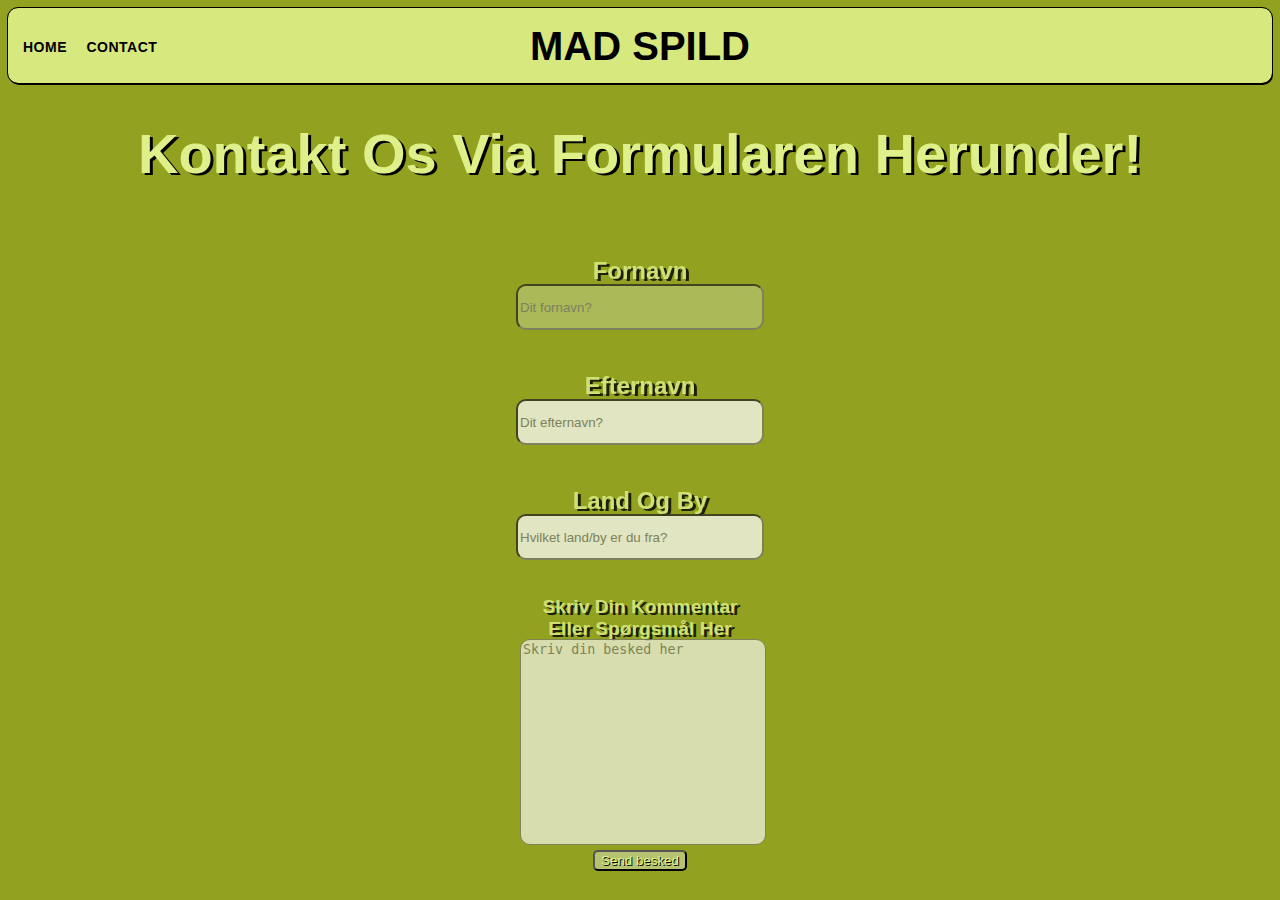
==== src/main/resources/templates/contact.html @ 96c90697 "commit number 21323 -" ====
<!DOCTYPE html>
<html lang="en" xmlns:th="http://www.thymeleaf.org">

<head>
    <meta name="viewport" content="width=device-width, initial-scale=1.0">
    <meta charset="UTF-8">
    <title>Contact Us</title>
    <link rel="stylesheet" th:href="@{css/layout.css}" href="../static/css/layout.css">
    <link rel="stylesheet" th:href="@{css/homebtn.css}" href="../static/css/homebtn.css">
    <link rel="stylesheet" th:href="@{css/navbar.css}" href="../static/css/navbar.css">
    <link rel="stylesheet" th:href="@{css/contactformular.css}" href="../static/css/contactformular.css">
    <link rel="stylesheet" th:href="@{css/scrollbar.css}" href="../static/css/scrollbar.css">
</head>
<body class="bg">
<div class="nav-container">
    <nav>
        <input type="checkbox" id="nav-toggle">
        <label for="nav-toggle" class="burger-menu">
            <img src="images/menulogo.png" alt="" width="40px">
        </label>
        <div class="left-menu">
            <a href="index">Home</a>
            <a href="contact">Contact</a>
        </div>
        <a href="index" class="logo">MAD SPILD</a>
    </nav>
</div>
<h1>Kontakt os via formularen herunder!</h1>

<div align="center">
    <form>
        <div class="formula">
            <label for="fname"><h3>Fornavn</h3></label>


            <input type="text" id="fname" name="firstname" placeholder="Dit fornavn?" autofocus>
            <br> <br>

            <label for="lname"><h3>Efternavn</h3> </label>
            <input type="text" id="lname" name="lastname" placeholder="Dit efternavn?">
            <br> <br>
            <label for="country"><h3>Land og by</h3></label>

            <input type="text" id="country" name="countryname" placeholder="Hvilket land/by er du fra?">

        </div>
        <div class="commentbox">
            <label for="subject"><h4>Skriv din kommentar eller spørgsmål her</h4></label>
            <textarea class="commentbox" id="subject" name="subject" placeholder="Skriv din besked her"></textarea>
        </div>
        <br>
        <br>
        <br>
        <input type="submit" value="Send besked" style="background-color: #B6C471; color: rgb(223, 240, 138); text-shadow: 1px 1px black; border-color: black; border-color: black; border-radius: 5px">


    </form>
</div>

</body>


</html>
---- src/main/resources/static/css/layout.css ----
.bg {
    background-image: url("../images/RemovedBackground.png");
    background-color: #93A120;
    height: 100%;
    background-position: center;
    background-repeat: no-repeat;
    background-attachment: fixed;
    background-size: cover;
    overflow: scroll;
    overflow-x: hidden;
}

body {
    font-family: Montserrat, Helvetica, sans-serif;
}

h1 {
    font-size: 3.5rem;
    text-align: center;
    text-transform: capitalize;
    color: rgb(223, 240, 138);
    text-shadow: 3px 2px black;

}

@media (max-width: 600px) {
    nav, article .grid-container .image-container {
        width: 100%;
        display: grid;
    }
}

.grid-container {
    display: flex;
    flex-wrap: wrap;
    gap: 10px 25px;
    grid-template-columns: auto auto;
    margin-bottom: 10px;
    margin-top: 10px;
}

.grid-item {
    outline: 1px solid black;
    box-shadow: 1px 2px black;
    line-height: 1.6;
    background: rgb(223, 240, 138, 0.9);
    padding: 20px;
    border-radius: 10px;

}

.image-container {
    justify-content: center;
    display: flex;
    flex-wrap: wrap;
    gap: 10px 35px;
    grid-template-columns: auto auto auto auto;
}

.zoom {
    padding: 50px;
    transition: transform .2s;
    margin: 0 auto;
}

.zoom:hover {
    transform: scale(1.5);
}

.image-container.zoom{

}
---- src/main/resources/static/css/homebtn.css ----
.moveImg .bottom{
    position: absolute;
    left: 50%;
    top: 5%;
    -webkit-transition: left 1s;
    -moz-transition: left 1s;
    -o-transition: left 1s;
}

.moveImg .top{
    position: absolute;
    right: 50%;
    -webkit-transition: right 1s;
    -moz-transition: right 1s;
    -o-transition: right 1s;
}

.moveImg:hover .bottom{
    left: 40%;
    -webkit-transition: left 0.5s;
    -moz-transition: left 0.5s;
    -o-transition: left 0.5s;
}

.moveImg:hover .top{
    right: 60%;
    -webkit-transition: right 0.5s;
    -moz-transition: right 0.5s;
    -o-transition: right 0.5s;
}
---- src/main/resources/static/css/navbar.css ----
.nav-container {
    width: 100%;
    height: 75px;
    background: rgb(223, 240, 138, 0.9);
    margin: 0;
    border-radius: 10px;
    outline: 1px solid black;
    box-shadow: 1px 2px black;
}

nav {
    max-width: 1720px;
    margin: 0 auto;

    display: grid;
    grid-template-columns: 1fr auto 1fr;
}

.left-menu {
    grid-column: 1;
    align-self: center;
}

.logo {
    grid-column: 2;
}

#nav-toggle, .burger-menu {
    display: none;
}

@media only screen and (max-width: 1025px) {
    .burger-menu {
        display: inline-block;
        width: 40px;
        grid-column: 1;
        align-self: center;
        margin-left: 20px;
    }

    .left-menu {
        display: none;
    }

    #nav-toggle:checked ~ .left-menu {
        display: grid;
        grid-row: 2;
        background: rgb(223, 240, 138);
        border-radius: 10px;
        z-index: 1;
    }
}

nav a {
    color: black;
    text-decoration: none;
    text-transform: uppercase;
    font-family: 'Oswald', sans-serif;
    font-weight: bold;

}

nav a:hover {
    opacity: .7;
}

.left-menu a {
    padding: 10px 0;
    margin-left: 15px;
    font-size: 14px;
    font-weight: bold;
    letter-spacing: 0.5px;
}

.logo {
    font-size: 40px;
    padding: 1rem;
}
---- src/main/resources/static/css/contactformular.css ----
.formula {
    color: brown;
    opacity: 80%;
    padding: 10px;
    text-align: center;
    resize: none;
    border-radius: 5%;

}

h3 {
    font-size: 1.5rem;
    text-align: center;
    text-transform: capitalize;
    color: rgb(223, 240, 138);
    text-shadow: 3px 2px black;
    margin-bottom: -1px;



}
h4 {
    font-size: 1.2rem;
    text-align: center;
    text-transform: capitalize;
    color: rgb(223, 240, 138);
    text-shadow: 3px 2px black;
    margin-bottom: -1px;


}

.commentbox {
    color: brown;
    height: 200px;
    width: 240px;
    opacity: 80%;
    resize: none;
    border-radius: 10px;

}
input[type="text"] {
    width: 240px;
    height: 40px;
    color: brown;
    opacity: 90%;
    border-radius: 10px;
}

input[type="text"]:focus {
  outline: none;
    background-color: #B6C471;
}

textarea:focus {

    outline: none;
    background-color: #B6C471;

}
---- src/main/resources/static/css/scrollbar.css ----
/* width */
::-webkit-scrollbar {
    width: 20px;
}

/* Track */
::-webkit-scrollbar-track {
    box-shadow: inset 0 0 5px grey;
    border-radius: 10px;
}

/* Handle */
::-webkit-scrollbar-thumb {
    background: rgba(49, 52, 29, 0.5);
    border-radius: 10px;
    height: 20px;

}

/* Handle on hover */
::-webkit-scrollbar-thumb:hover {
    background: rgb(223, 240, 138, 0.5);
}
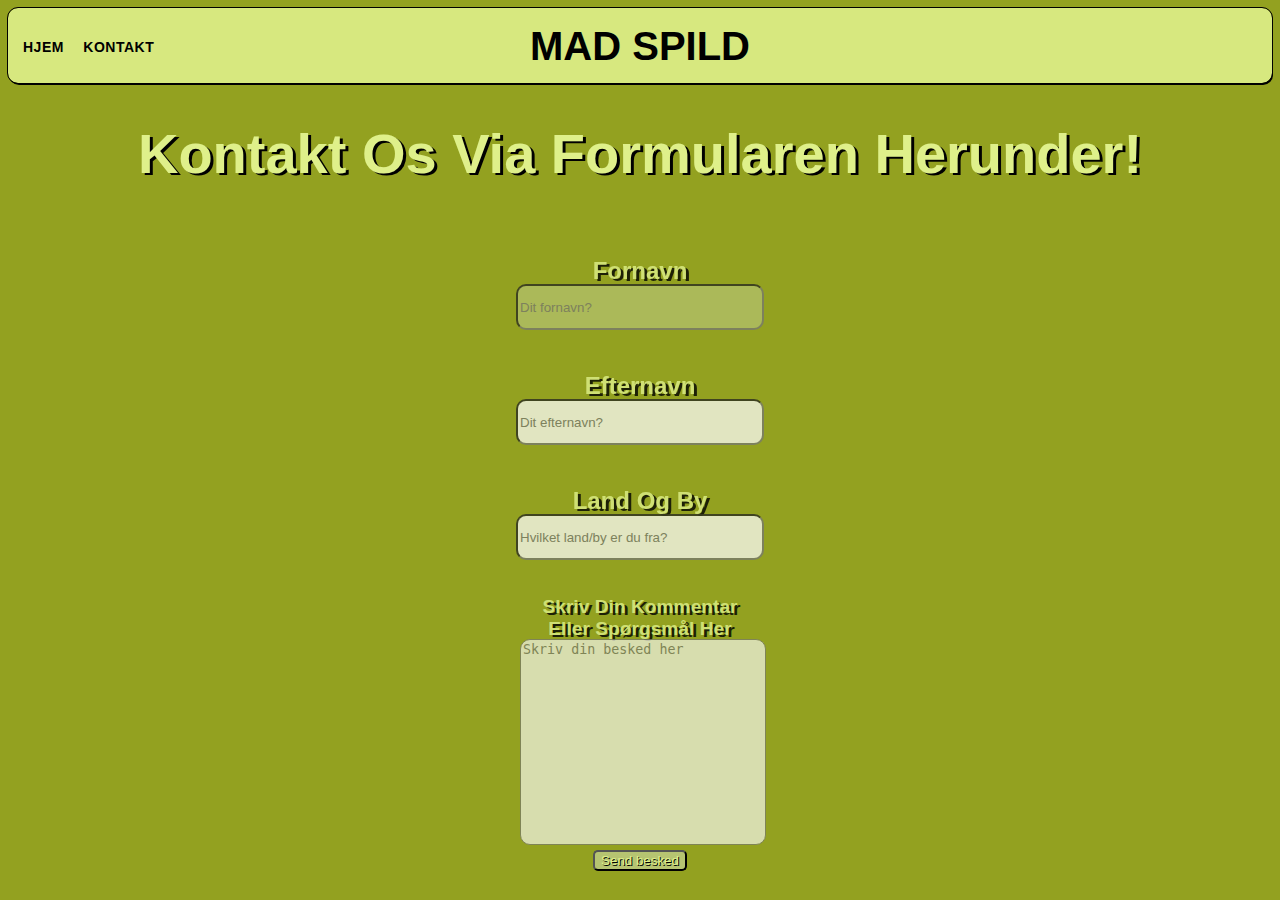
==== commit 0449d9a8: "Small changes" ====
--- a/src/main/resources/templates/contact.html
+++ b/src/main/resources/templates/contact.html
@@ -19,8 +19,8 @@
             <img src="images/menulogo.png" alt="" width="40px">
         </label>
         <div class="left-menu">
-            <a href="index">Home</a>
-            <a href="contact">Contact</a>
+            <a href="index">Hjem</a>
+            <a href="contact">Kontakt</a>
         </div>
         <a href="index" class="logo">MAD SPILD</a>
     </nav>
--- a/src/main/resources/static/css/layout.css
+++ b/src/main/resources/static/css/layout.css
@@ -45,27 +45,27 @@
     box-shadow: 1px 2px black;
     line-height: 1.6;
     background: rgb(223, 240, 138, 0.9);
-    padding: 20px;
+    padding: 10px;
     border-radius: 10px;
-
 }
 
 .image-container {
     justify-content: center;
     display: flex;
     flex-wrap: wrap;
-    gap: 10px 35px;
+    gap: 25px 20px;
     grid-template-columns: auto auto auto auto;
+
 }
 
 .zoom {
-    padding: 50px;
+    /*padding: 50px;*/
     transition: transform .2s;
     margin: 0 auto;
 }
 
 .zoom:hover {
-    transform: scale(1.5);
+    transform: scale(1.1);
 }
 
 .image-container.zoom{
--- a/src/main/resources/static/css/navbar.css
+++ b/src/main/resources/static/css/navbar.css
@@ -9,9 +9,7 @@
 }
 
 nav {
-    max-width: 1720px;
     margin: 0 auto;
-
     display: grid;
     grid-template-columns: 1fr auto 1fr;
 }
@@ -29,7 +27,7 @@
     display: none;
 }
 
-@media only screen and (max-width: 1025px) {
+@media only screen and (max-width: 600px) {
     .burger-menu {
         display: inline-block;
         width: 40px;
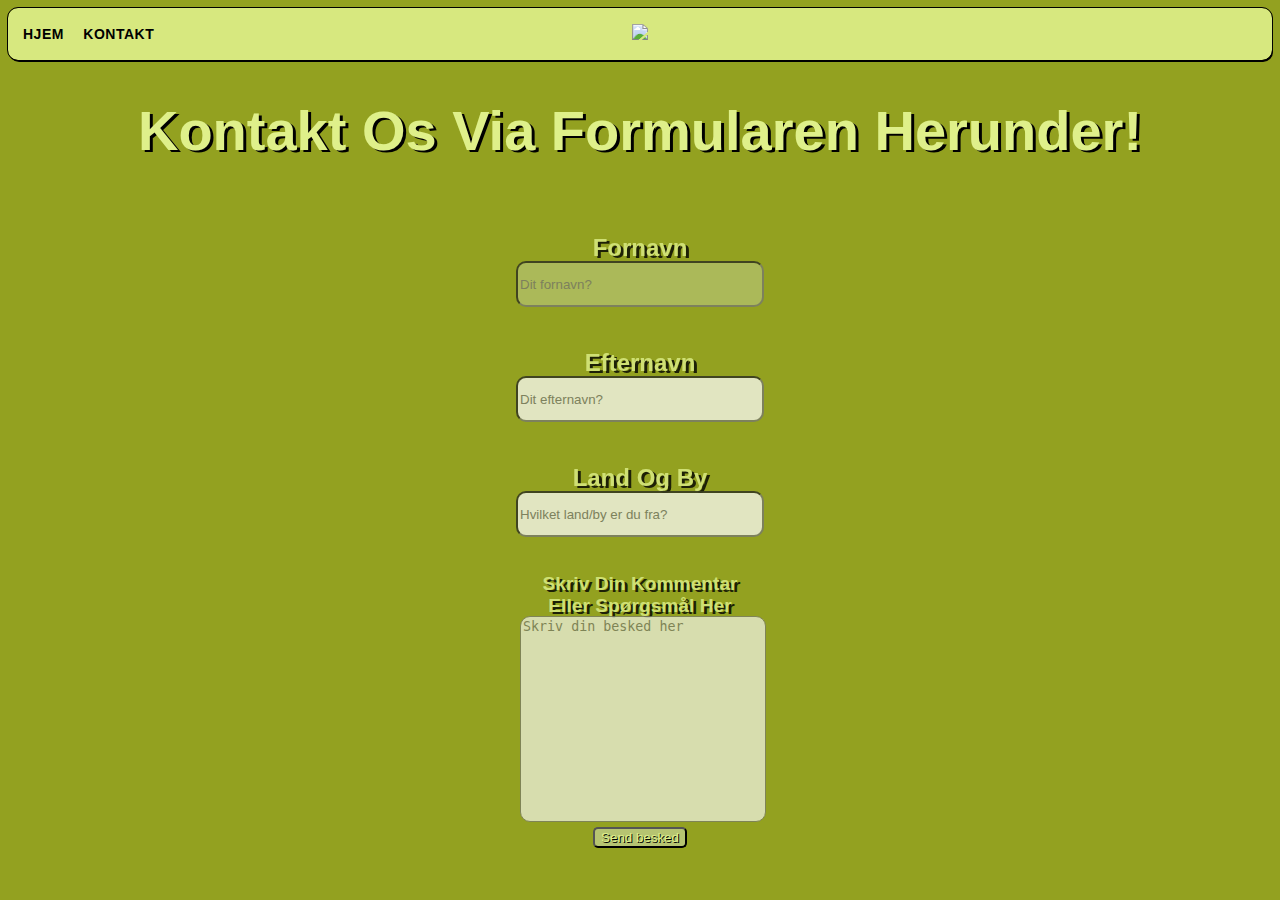
==== commit 23d16c3c: "logo added to last page" ====
--- a/src/main/resources/templates/contact.html
+++ b/src/main/resources/templates/contact.html
@@ -4,7 +4,7 @@
 <head>
     <meta name="viewport" content="width=device-width, initial-scale=1.0">
     <meta charset="UTF-8">
-    <title>Contact Us</title>
+    <title>madspild.dk - Kontakt formular</title>
     <link rel="stylesheet" th:href="@{css/layout.css}" href="../static/css/layout.css">
     <link rel="stylesheet" th:href="@{css/homebtn.css}" href="../static/css/homebtn.css">
     <link rel="stylesheet" th:href="@{css/navbar.css}" href="../static/css/navbar.css">
@@ -22,7 +22,9 @@
             <a href="index">Hjem</a>
             <a href="contact">Kontakt</a>
         </div>
-        <a href="index" class="logo">MAD SPILD</a>
+        <a href="index" class="logo zoom">
+            <img src="images/DanmarkXMadspild.png" width="90%">
+        </a>
     </nav>
 </div>
 <h1>Kontakt os via formularen herunder!</h1>
--- a/src/main/resources/static/css/layout.css
+++ b/src/main/resources/static/css/layout.css
@@ -1,6 +1,6 @@
 
 .bg {
-    background-image: url("../images/RemovedBackground.png");
+    background-image: url("https://i.imgur.com/N8agZqq.png");
     background-color: #93A120;
     height: 100%;
     background-position: center;
@@ -11,8 +11,11 @@
     overflow-x: hidden;
 }
 
+
+
 body {
     font-family: Montserrat, Helvetica, sans-serif;
+    font-size: 16px;
 }
 
 h1 {
@@ -25,7 +28,7 @@
 }
 
 @media (max-width: 600px) {
-    nav, article .grid-container .image-container {
+    nav, article .grid-container .image-container{
         width: 100%;
         display: grid;
     }
@@ -33,20 +36,22 @@
 
 .grid-container {
     display: flex;
+    justify-content: center;
     flex-wrap: wrap;
-    gap: 10px 25px;
-    grid-template-columns: auto auto;
+    gap: 10px 20px;
     margin-bottom: 10px;
     margin-top: 10px;
 }
 
 .grid-item {
+    text-align: center;
     outline: 1px solid black;
     box-shadow: 1px 2px black;
     line-height: 1.6;
     background: rgb(223, 240, 138, 0.9);
     padding: 10px;
     border-radius: 10px;
+    justify-content: space-between;
 }
 
 .image-container {
@@ -59,7 +64,6 @@
 }
 
 .zoom {
-    /*padding: 50px;*/
     transition: transform .2s;
     margin: 0 auto;
 }
--- a/src/main/resources/static/css/navbar.css
+++ b/src/main/resources/static/css/navbar.css
@@ -1,6 +1,6 @@
 .nav-container {
     width: 100%;
-    height: 75px;
+    height: 10%;
     background: rgb(223, 240, 138, 0.9);
     margin: 0;
     border-radius: 10px;
@@ -21,13 +21,14 @@
 
 .logo {
     grid-column: 2;
+    padding: 1rem;
 }
 
 #nav-toggle, .burger-menu {
     display: none;
 }
 
-@media only screen and (max-width: 600px) {
+@media only screen and (max-width: 960px) {
     .burger-menu {
         display: inline-block;
         width: 40px;
@@ -68,9 +69,4 @@
     font-size: 14px;
     font-weight: bold;
     letter-spacing: 0.5px;
-}
-
-.logo {
-    font-size: 40px;
-    padding: 1rem;
 }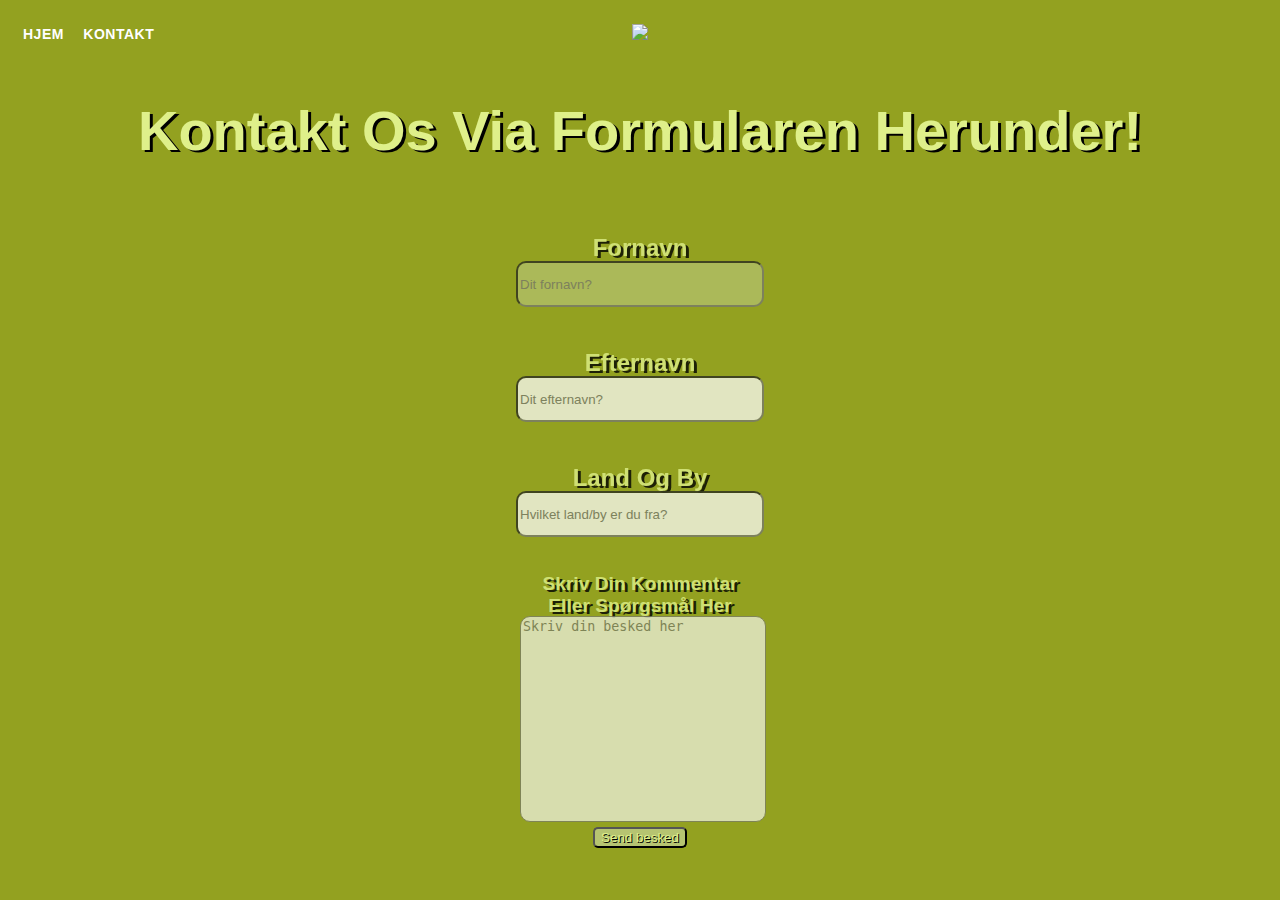
==== commit a93f76cd: "changed nav to treansparent and logo to white with" ====
--- a/src/main/resources/templates/contact.html
+++ b/src/main/resources/templates/contact.html
@@ -6,7 +6,6 @@
     <meta charset="UTF-8">
     <title>madspild.dk - Kontakt formular</title>
     <link rel="stylesheet" th:href="@{css/layout.css}" href="../static/css/layout.css">
-    <link rel="stylesheet" th:href="@{css/homebtn.css}" href="../static/css/homebtn.css">
     <link rel="stylesheet" th:href="@{css/navbar.css}" href="../static/css/navbar.css">
     <link rel="stylesheet" th:href="@{css/contactformular.css}" href="../static/css/contactformular.css">
     <link rel="stylesheet" th:href="@{css/scrollbar.css}" href="../static/css/scrollbar.css">
@@ -19,11 +18,11 @@
             <img src="images/menulogo.png" alt="" width="40px">
         </label>
         <div class="left-menu">
-            <a href="index">Hjem</a>
-            <a href="contact">Kontakt</a>
+            <a href="index" class="logo zoom">Hjem</a>
+            <a href="contact" class="logo zoom">Kontakt</a>
         </div>
         <a href="index" class="logo zoom">
-            <img src="images/DanmarkXMadspild.png" width="90%">
+            <img src="images/X.png" width="90%">
         </a>
     </nav>
 </div>
--- a/src/main/resources/static/css/navbar.css
+++ b/src/main/resources/static/css/navbar.css
@@ -1,11 +1,11 @@
 .nav-container {
     width: 100%;
     height: 10%;
-    background: rgb(223, 240, 138, 0.9);
-    margin: 0;
+    /*background: #F9D79F;*/
+    margin-bottom: 3%;
     border-radius: 10px;
-    outline: 1px solid black;
-    box-shadow: 1px 2px black;
+    /*outline: 1px solid black;
+    box-shadow: 1px 2px black;*/
 }
 
 nav {
@@ -44,14 +44,15 @@
     #nav-toggle:checked ~ .left-menu {
         display: grid;
         grid-row: 2;
-        background: rgb(223, 240, 138);
-        border-radius: 10px;
+        color: black;
+        background: rgba(126, 126, 126, 0.34);
+        border-radius: 12px;
         z-index: 1;
     }
 }
 
 nav a {
-    color: black;
+    color: white;
     text-decoration: none;
     text-transform: uppercase;
     font-family: 'Oswald', sans-serif;
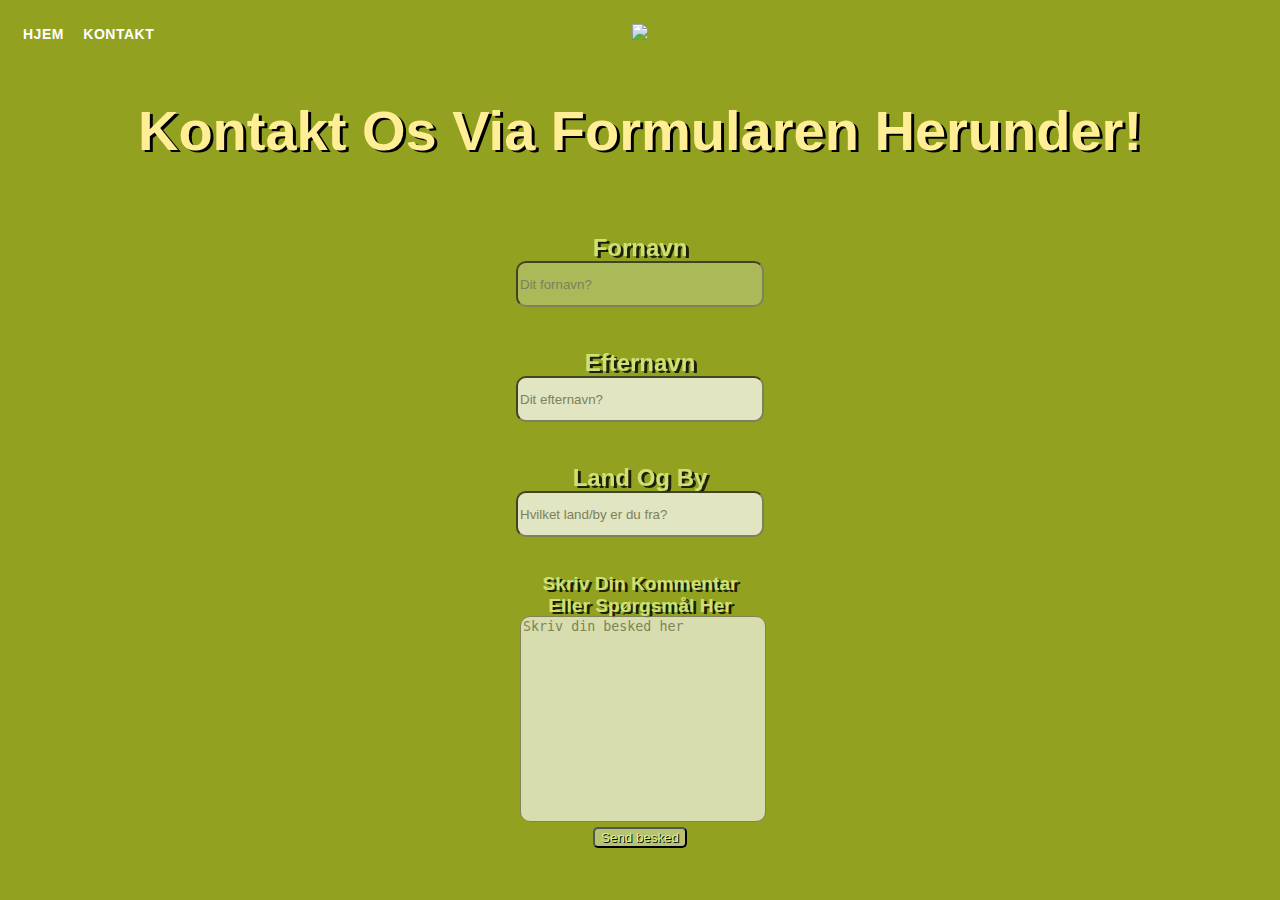
==== commit 852560c4: "Color changes" ====
--- a/src/main/resources/templates/contact.html
+++ b/src/main/resources/templates/contact.html
@@ -22,7 +22,7 @@
             <a href="contact" class="logo zoom">Kontakt</a>
         </div>
         <a href="index" class="logo zoom">
-            <img src="images/X.png" width="90%">
+            <img src="images/newX.png" width="90%">
         </a>
     </nav>
 </div>
--- a/src/main/resources/static/css/layout.css
+++ b/src/main/resources/static/css/layout.css
@@ -22,7 +22,7 @@
     font-size: 3.5rem;
     text-align: center;
     text-transform: capitalize;
-    color: rgb(223, 240, 138);
+    color: rgb(255, 238, 150);
     text-shadow: 3px 2px black;
 
 }
@@ -48,7 +48,7 @@
     outline: 1px solid black;
     box-shadow: 1px 2px black;
     line-height: 1.6;
-    background: rgb(223, 240, 138, 0.9);
+    background: rgba(255, 252, 197, 0.9);
     padding: 10px;
     border-radius: 10px;
     justify-content: space-between;
--- a/src/main/resources/static/css/navbar.css
+++ b/src/main/resources/static/css/navbar.css
@@ -2,7 +2,7 @@
     width: 100%;
     height: 10%;
     /*background: #F9D79F;*/
-    margin-bottom: 3%;
+    margin-bottom: 1.5%;
     border-radius: 10px;
     /*outline: 1px solid black;
     box-shadow: 1px 2px black;*/
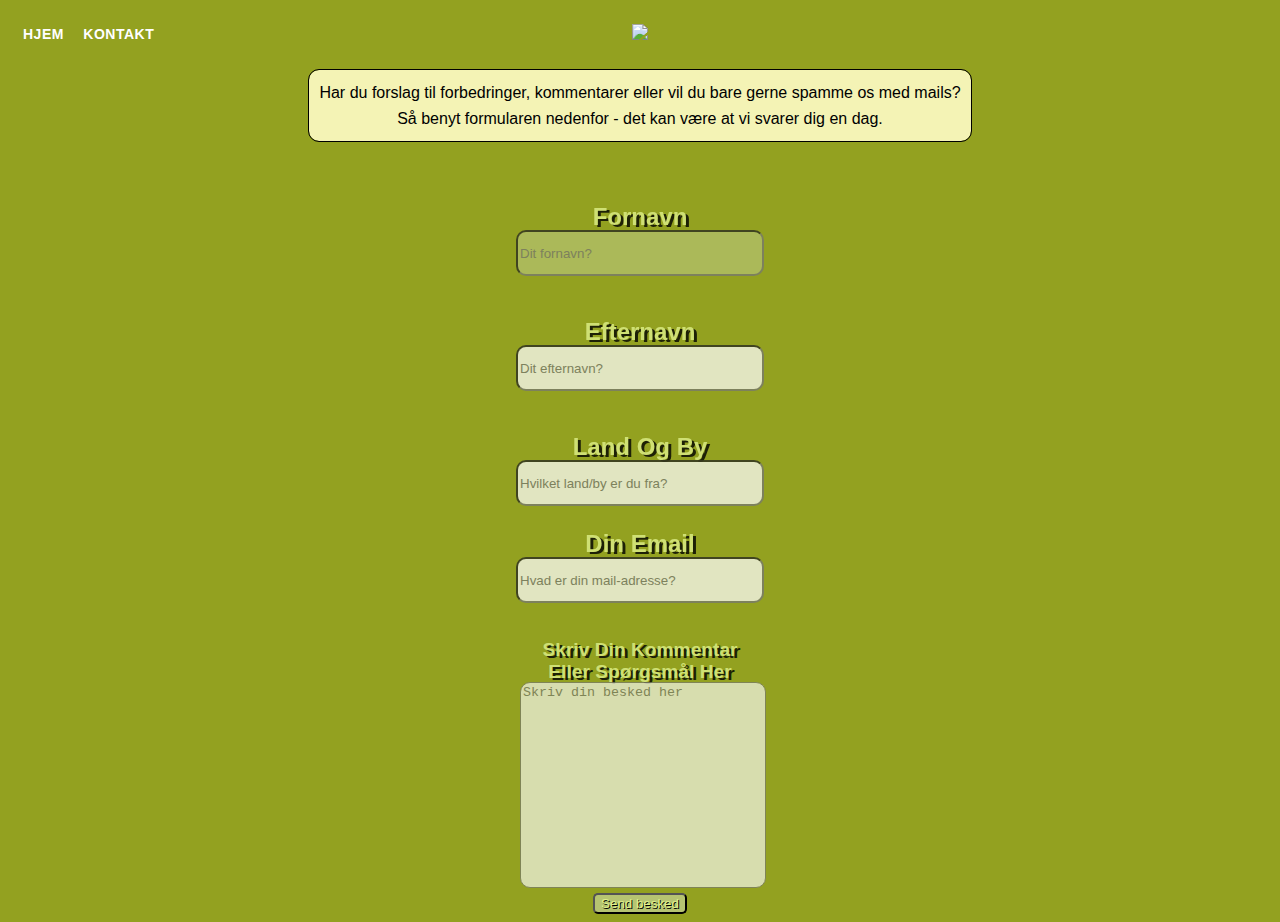
==== commit 0e8bbbab: "Added email option and small text container" ====
--- a/src/main/resources/templates/contact.html
+++ b/src/main/resources/templates/contact.html
@@ -26,7 +26,16 @@
         </a>
     </nav>
 </div>
-<h1>Kontakt os via formularen herunder!</h1>
+
+<div class="grid-container">
+    <div class="grid-item" style="max-width: 92vh; min-width: 30vh">
+        Har du forslag til forbedringer, kommentarer eller vil du bare gerne spamme os med mails?
+        <br>
+        Så benyt formularen nedenfor - det kan være at vi svarer dig en dag.
+    </div>
+</div>
+
+    <br>
 
 <div align="center">
     <form>
@@ -40,9 +49,13 @@
             <label for="lname"><h3>Efternavn</h3> </label>
             <input type="text" id="lname" name="lastname" placeholder="Dit efternavn?">
             <br> <br>
+
             <label for="country"><h3>Land og by</h3></label>
+            <input type="text" id="country" name="countryname" placeholder="Hvilket land/by er du fra?">
+            <br>
 
-            <input type="text" id="country" name="countryname" placeholder="Hvilket land/by er du fra?">
+            <label for="email"><h3>Din Email</h3></label>
+            <input type="email" id="email" name="emailaddress" placeholder="Hvad er din mail-adresse?">
 
         </div>
         <div class="commentbox">
--- a/src/main/resources/static/css/layout.css
+++ b/src/main/resources/static/css/layout.css
@@ -46,7 +46,6 @@
 .grid-item {
     text-align: center;
     outline: 1px solid black;
-    box-shadow: 1px 2px black;
     line-height: 1.6;
     background: rgba(255, 252, 197, 0.9);
     padding: 10px;
@@ -60,7 +59,6 @@
     flex-wrap: wrap;
     gap: 25px 20px;
     grid-template-columns: auto auto auto auto;
-
 }
 
 .zoom {
@@ -72,6 +70,11 @@
     transform: scale(1.1);
 }
 
-.image-container.zoom{
+.zoom2 {
+    transition: transform .2s;
+    margin: 0 auto;
+}
 
+.zoom2:hover {
+    transform: scale(1.5);
 }
--- a/src/main/resources/static/css/navbar.css
+++ b/src/main/resources/static/css/navbar.css
@@ -1,11 +1,7 @@
 .nav-container {
     width: 100%;
     height: 10%;
-    /*background: #F9D79F;*/
-    margin-bottom: 1.5%;
     border-radius: 10px;
-    /*outline: 1px solid black;
-    box-shadow: 1px 2px black;*/
 }
 
 nav {
@@ -31,10 +27,11 @@
 @media only screen and (max-width: 960px) {
     .burger-menu {
         display: inline-block;
-        width: 40px;
+        width: 70px;
         grid-column: 1;
         align-self: center;
         margin-left: 20px;
+        cursor: pointer;
     }
 
     .left-menu {
@@ -45,7 +42,7 @@
         display: grid;
         grid-row: 2;
         color: black;
-        background: rgba(126, 126, 126, 0.34);
+        background: none;
         border-radius: 12px;
         z-index: 1;
     }
--- a/src/main/resources/static/css/contactformular.css
+++ b/src/main/resources/static/css/contactformular.css
@@ -8,8 +8,9 @@
 
 }
 
+
 h3 {
-    font-size: 1.5rem;
+    font-size: x-large;
     text-align: center;
     text-transform: capitalize;
     color: rgb(223, 240, 138);
@@ -59,4 +60,16 @@
 
 }
 
+input[type="email"]:focus {
+    outline: none;
+    background-color: #B6C471;
+}
 
+input[type="email"] {
+    width: 240px;
+    height: 40px;
+    color: brown;
+    opacity: 90%;
+    border-radius: 10px;
+}
+
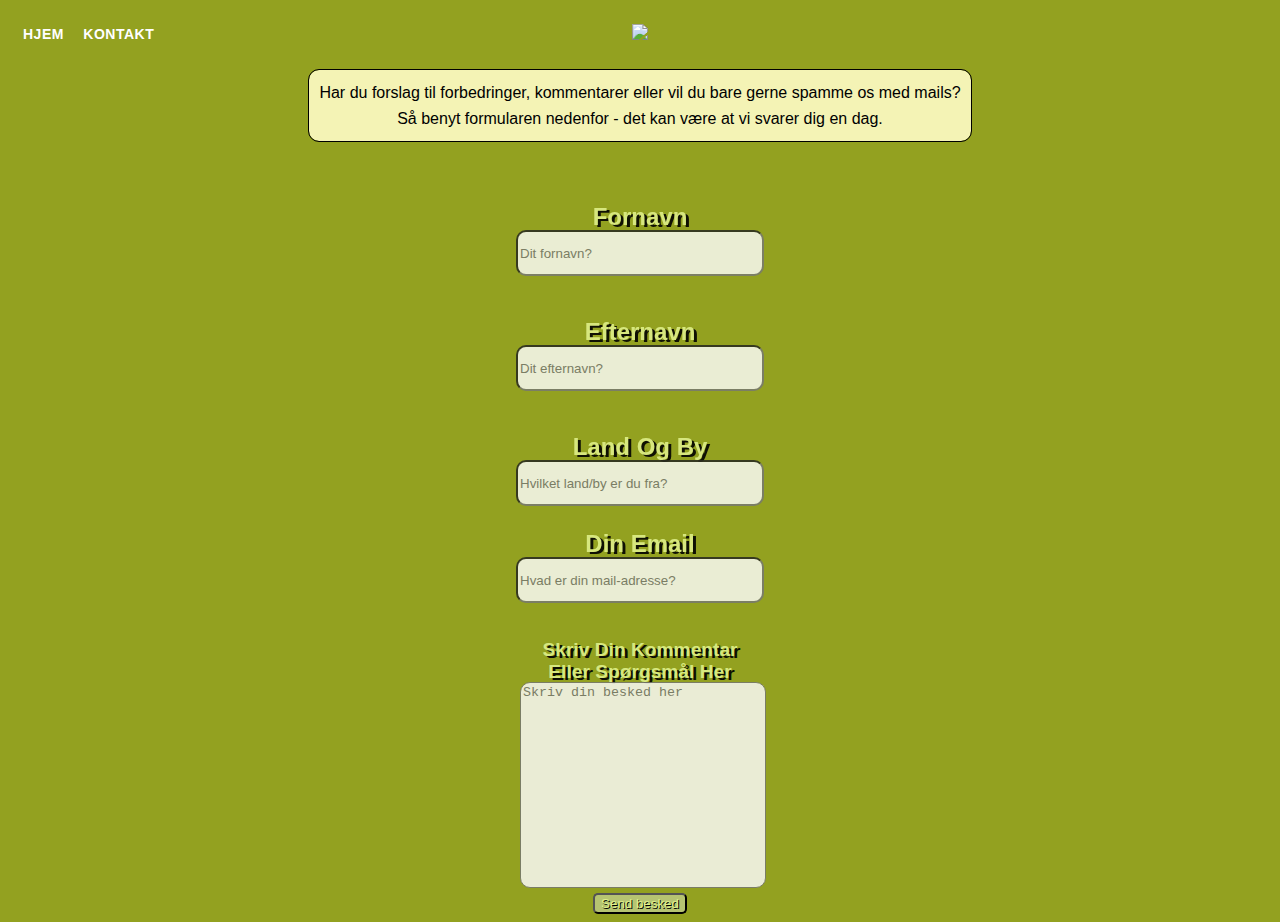
==== commit 79b26438: "code format fix" ====
--- a/src/main/resources/templates/contact.html
+++ b/src/main/resources/templates/contact.html
@@ -26,7 +26,6 @@
         </a>
     </nav>
 </div>
-
 <div class="grid-container">
     <div class="grid-item" style="max-width: 92vh; min-width: 30vh">
         Har du forslag til forbedringer, kommentarer eller vil du bare gerne spamme os med mails?
@@ -34,26 +33,19 @@
         Så benyt formularen nedenfor - det kan være at vi svarer dig en dag.
     </div>
 </div>
-
     <br>
-
 <div align="center">
     <form>
         <div class="formula">
             <label for="fname"><h3>Fornavn</h3></label>
-
-
             <input type="text" id="fname" name="firstname" placeholder="Dit fornavn?" autofocus>
             <br> <br>
-
             <label for="lname"><h3>Efternavn</h3> </label>
             <input type="text" id="lname" name="lastname" placeholder="Dit efternavn?">
             <br> <br>
-
             <label for="country"><h3>Land og by</h3></label>
             <input type="text" id="country" name="countryname" placeholder="Hvilket land/by er du fra?">
             <br>
-
             <label for="email"><h3>Din Email</h3></label>
             <input type="email" id="email" name="emailaddress" placeholder="Hvad er din mail-adresse?">
 
@@ -66,12 +58,7 @@
         <br>
         <br>
         <input type="submit" value="Send besked" style="background-color: #B6C471; color: rgb(223, 240, 138); text-shadow: 1px 1px black; border-color: black; border-color: black; border-radius: 5px">
-
-
     </form>
 </div>
-
 </body>
-
-
 </html>--- a/src/main/resources/static/css/contactformular.css
+++ b/src/main/resources/static/css/contactformular.css
@@ -1,6 +1,6 @@
 .formula {
-    color: brown;
-    opacity: 80%;
+    color: black;
+    opacity: 90%;
     padding: 10px;
     text-align: center;
     resize: none;
@@ -32,44 +32,45 @@
 }
 
 .commentbox {
-    color: brown;
+    color: black;
     height: 200px;
     width: 240px;
-    opacity: 80%;
     resize: none;
+    opacity: 90%;
     border-radius: 10px;
 
 }
 input[type="text"] {
     width: 240px;
     height: 40px;
-    color: brown;
+    color: black;
     opacity: 90%;
     border-radius: 10px;
 }
 
 input[type="text"]:focus {
   outline: none;
-    background-color: #B6C471;
+    background-color: white;
+    opacity: 90%;
 }
 
 textarea:focus {
-
     outline: none;
-    background-color: #B6C471;
-
+    background-color: white;
+    opacity: 90%;
 }
 
 input[type="email"]:focus {
     outline: none;
-    background-color: #B6C471;
+    background-color: white;
+    opacity: 90%;
 }
 
 input[type="email"] {
     width: 240px;
     height: 40px;
-    color: brown;
+    color: black;
+    border-radius: 10px;
     opacity: 90%;
-    border-radius: 10px;
 }
 
